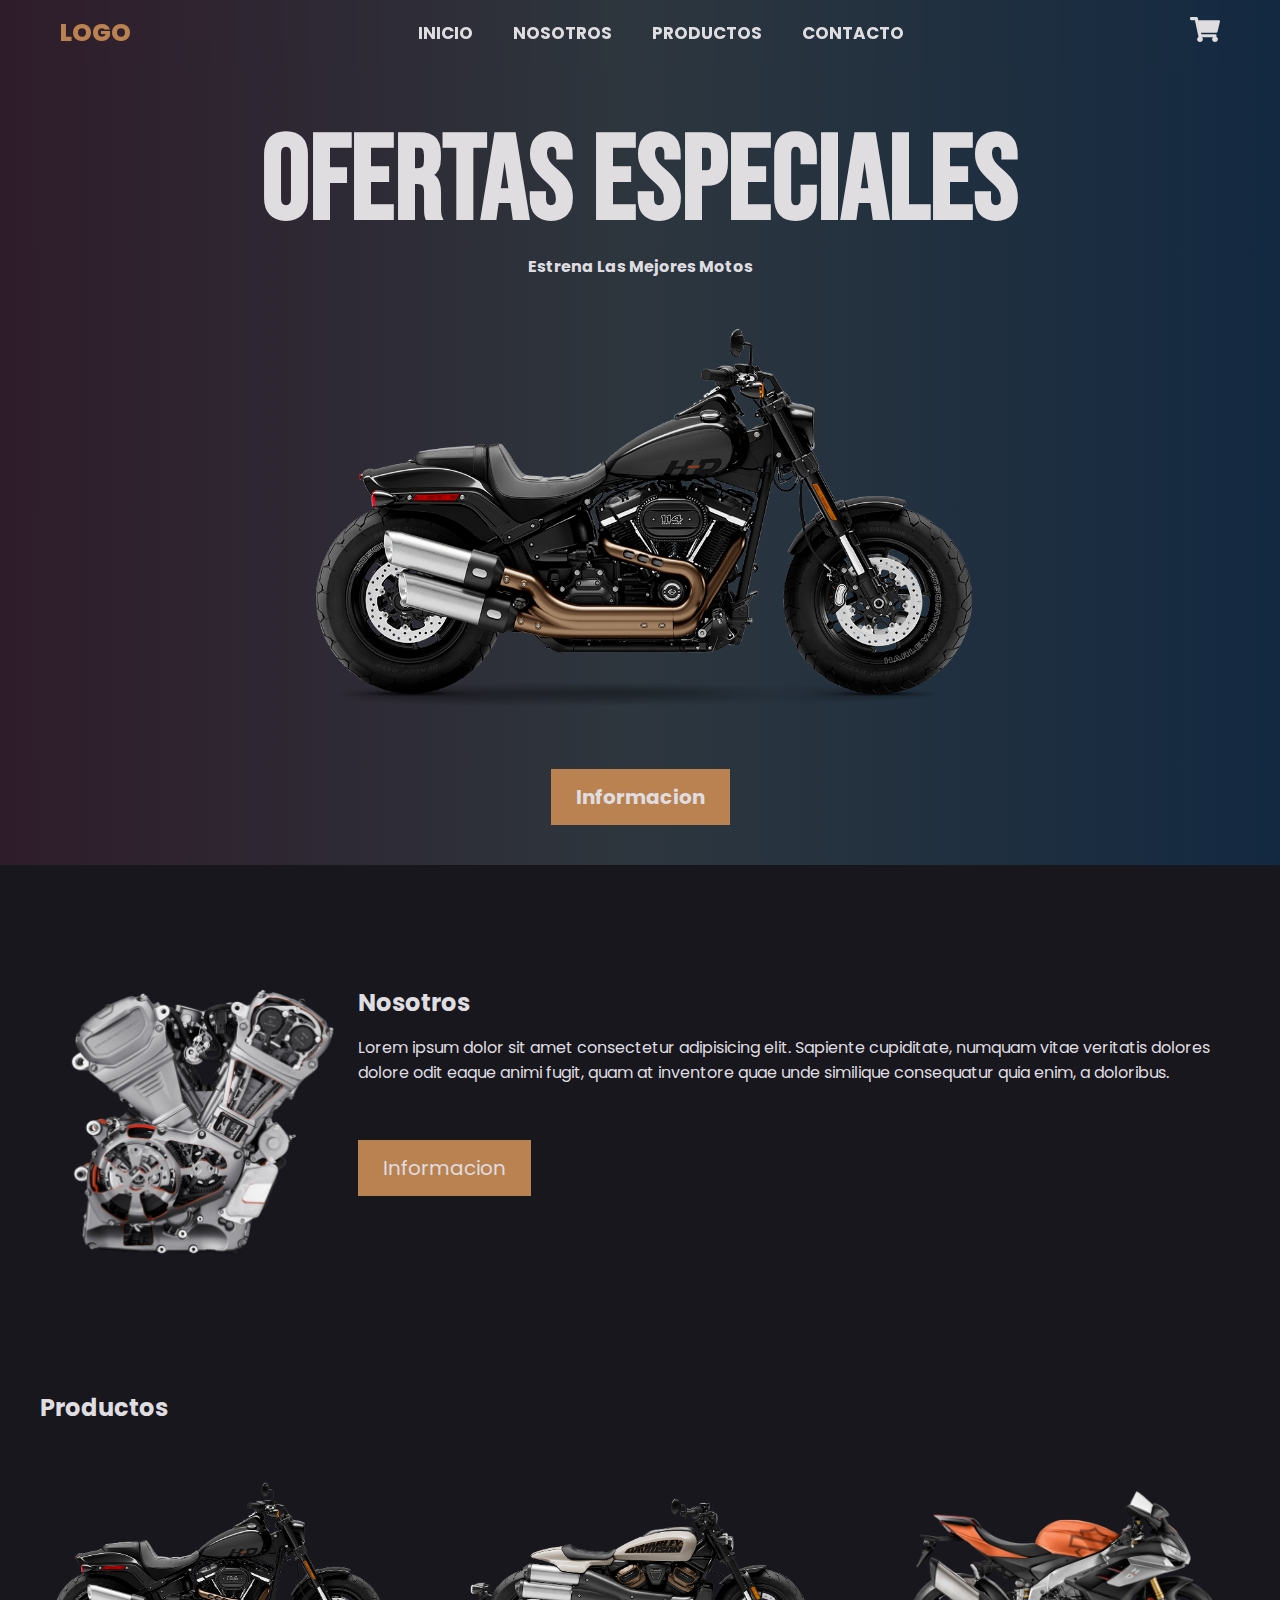
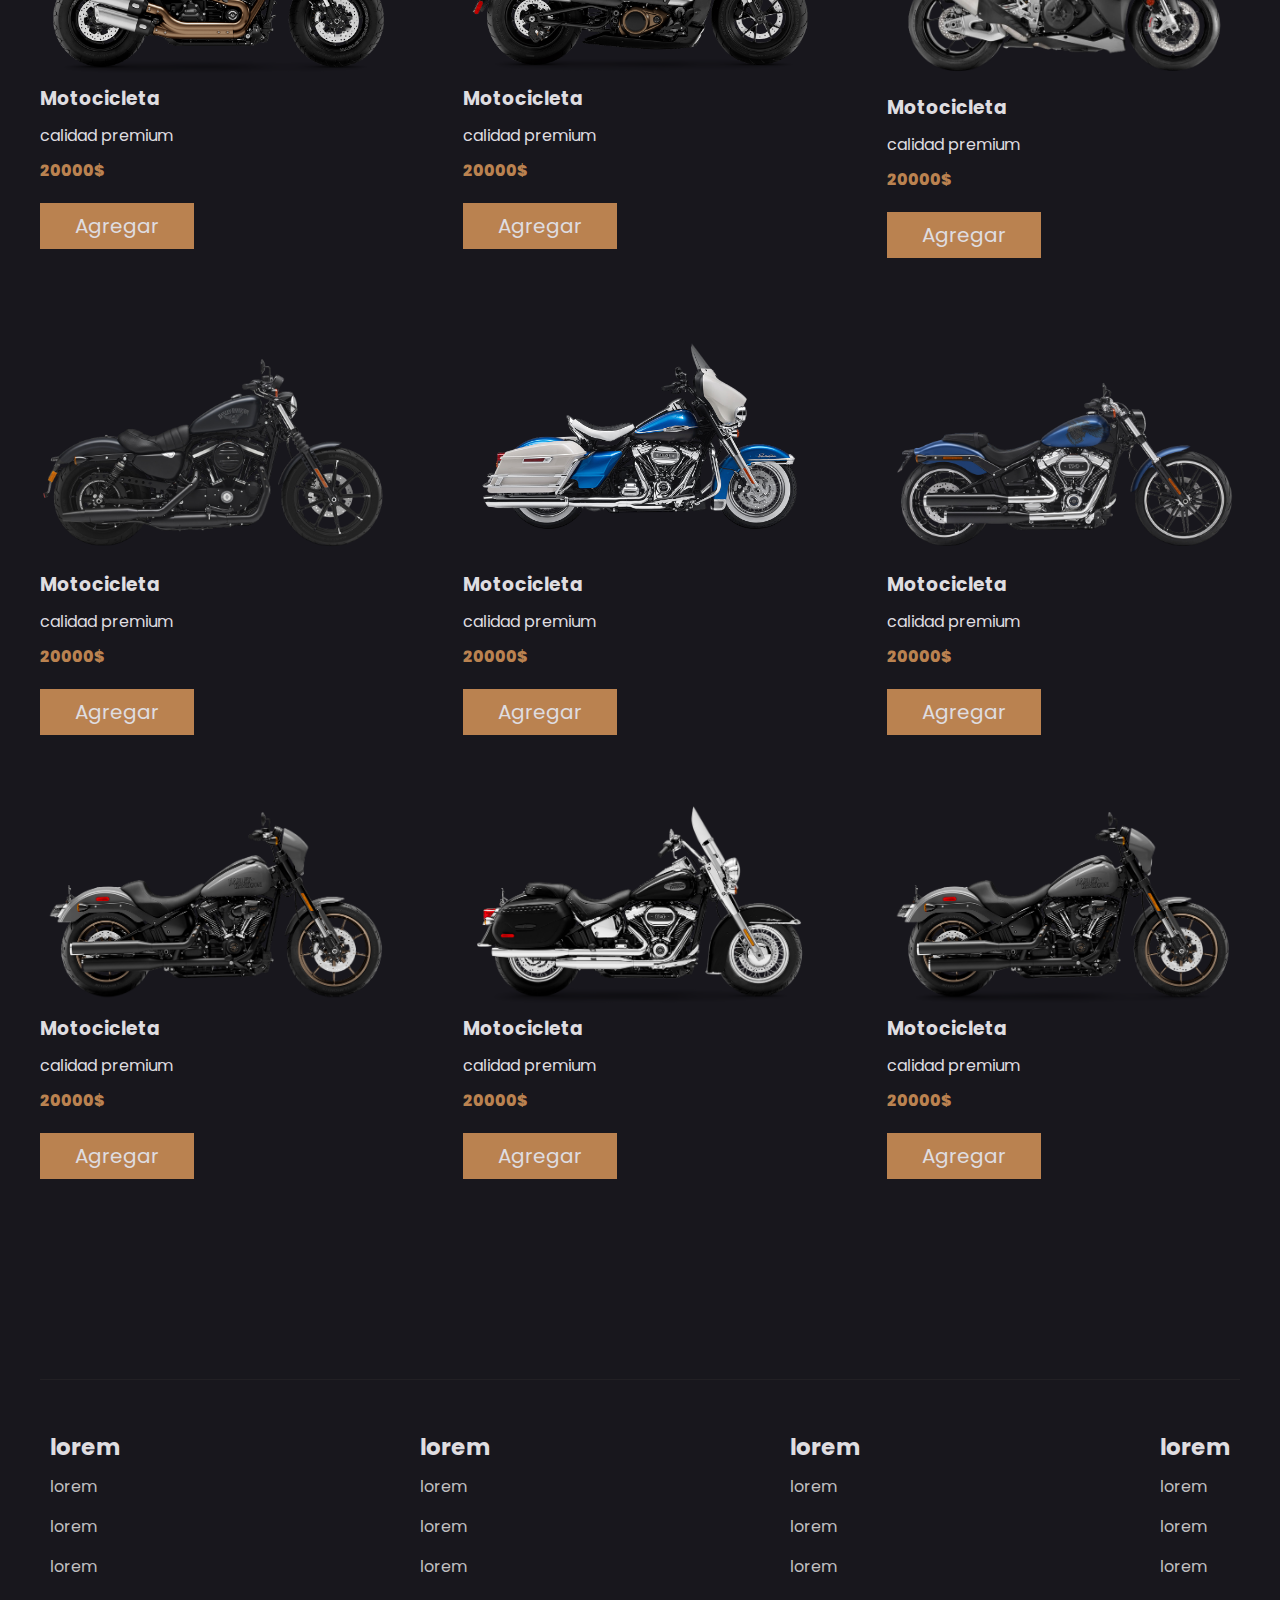
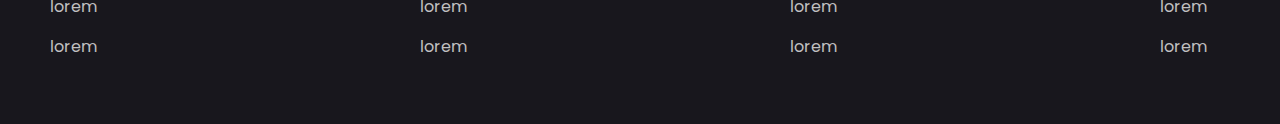
==== index.html @ 9e5b4191 "Add files via upload" ====
<!DOCTYPE html>
<html lang="en-us">
<head>
	<meta charset="UTF-8">
	<meta name="viewport" content="width=device-width, initial-scale=1.0">
	<title>Sequencing</title>
	<script type="text/javascript" src="main.js" defer></script>
	<link href="style.css"rel="stylesheet">
</head>

<body>

	<header class="header">
		<div class="menu container">
			<a href="#" class="logo">logo</a>
			<input type="checkbox" id="menu">
			<label for="menu">
				<img src="images/menu.png" class="menu-icono" alt="">
			</label>
			<nav class="navbar">
				<ul>
					<li>
						<li><a href="#">Inicio</a></li>
						<li><a href="#nosotros">nosotros</a></li>
						<li><a href="#productos">Productos</a></li>
						<li><a href="#contacto">Contacto</a></li>
					</li>
				</ul>
			</nav>
			<div>
				<ul>
					<li class="submenu">
						<img src="images/car.svg" alt="carrito" id="img-carrito">
						<div id="carrito">
							<table id="lista-carrito">
								<thead>
									<tr>
										<th>Imagen</th>
										<th>Nombre</th>
										<th>Precio</th>
									</tr>
								</thead>
								<tbody>

								</tbody>
							</table>
							<a href="#" class="btn-2" id="vaciar-carrito">Vaciar carrito</a>
						</div>
					</li>
				</ul>
			</div>
		</div>

		<div class="header-content container">
			<div class="header-txt">
				<h1>Ofertas Especiales</h1>
				<p>estrena las mejores motos</p>
				<img src="images/header.png" alt="" id="header-img">
				<a href="#" class="btn-1">Informacion</a>
			</div>
		</div>
	</header>

	<section class="about container">
		<a href="#" name="nosotros" class="scroll"></a>
		<div class="about-img">
			<img src="images/motor.png" alt="moto">
		</div>
		<div class="abot-txt">
			<h2>Nosotros</h2>
			<p>Lorem ipsum dolor sit amet consectetur adipisicing elit. Sapiente cupiditate, numquam vitae veritatis dolores dolore odit eaque animi fugit, quam at inventore quae unde similique consequatur quia enim, a doloribus.</p>
			<a href="#" class="btn-1">Informacion</a>
		</div>
	</section>

	<main class="products container" id="lista-1">
		<a href="#" name="productos" class="scroll"></a>
		<h2>Productos</h2>
		<div class="product-content">
			<div class="product">
				<img src="images/m1.png" alt="">
				<div class="product-txt">
					<h3>Motocicleta</h3>
					<p>calidad premium</p>
					<p class="precio">20000$</p>
					<a href="#" class="agregar-carrito btn-2" data-id="1">Agregar</a>
				</div>
			</div>
			<div class="product">
				<img src="images/m2.png" alt="">
				<div class="product-txt">
					<h3>Motocicleta</h3>
					<p>calidad premium</p>
					<p class="precio">20000$</p>
					<a href="#" class="agregar-carrito btn-2" data-id="2">Agregar</a>
				</div>
			</div>
			<div class="product">
				<img src="images/m3.png" alt="">
				<div class="product-txt">
					<h3>Motocicleta</h3>
					<p>calidad premium</p>
					<p class="precio">20000$</p>
					<a href="#" class="agregar-carrito btn-2" data-id="3">Agregar</a>
				</div>
			</div>
			<div class="product">
				<img src="images/m4.png" alt="">
				<div class="product-txt">
					<h3>Motocicleta</h3>
					<p>calidad premium</p>
					<p class="precio">20000$</p>
					<a href="#" class="agregar-carrito btn-2" data-id="4">Agregar</a>
				</div>
			</div>
			<div class="product">
				<img src="images/m5.png" alt="">
				<div class="product-txt">
					<h3>Motocicleta</h3>
					<p>calidad premium</p>
					<p class="precio">20000$</p>
					<a href="#" class="agregar-carrito btn-2" data-id="5">Agregar</a>
				</div>
			</div>
			<div class="product">
				<img src="images/m6.png" alt="">
				<div class="product-txt">
					<h3>Motocicleta</h3>
					<p>calidad premium</p>
					<p class="precio">20000$</p>
					<a href="#" class="agregar-carrito btn-2" data-id="6">Agregar</a>
				</div>
			</div>
			<div class="product">
				<img src="images/m7.png" alt="">
				<div class="product-txt">
					<h3>Motocicleta</h3>
					<p>calidad premium</p>
					<p class="precio">20000$</p>
					<a href="#" class="agregar-carrito btn-2" data-id="7">Agregar</a>
				</div>
			</div>
			<div class="product">
				<img src="images/m8.png" alt="">
				<div class="product-txt">
					<h3>Motocicleta</h3>
					<p>calidad premium</p>
					<p class="precio">20000$</p>
					<a href="#" class="agregar-carrito btn-2" data-id="8">Agregar</a>
				</div>
			</div>
			<div class="product">
				<img src="images/m9.png" alt="">
				<div class="product-txt">
					<h3>Motocicleta</h3>
					<p>calidad premium</p>
					<p class="precio">20000$</p>
					<a href="#" class="agregar-carrito btn-2" data-id="9">Agregar</a>
				</div>
			</div>
		</div>
	</main>

	<a href="#" name="contacto" class="scroll"></a>
	<footer class="footer-container container">
		<div class="link">
			<h3>lorem</h3>
			<ul>
				<li><a href="">lorem</a></li>
				<li><a href="">lorem</a></li>
				<li><a href="">lorem</a></li>
				<li><a href="">lorem</a></li>
				<li><a href="">lorem</a></li>
			</ul>
		</div>
		<div class="link">
			<h3>lorem</h3>
			<ul>
				<li><a href="">lorem</a></li>
				<li><a href="">lorem</a></li>
				<li><a href="">lorem</a></li>
				<li><a href="">lorem</a></li>
				<li><a href="">lorem</a></li>
			</ul>
		</div>
		<div class="link">
			<h3>lorem</h3>
			<ul>
				<li><a href="">lorem</a></li>
				<li><a href="">lorem</a></li>
				<li><a href="">lorem</a></li>
				<li><a href="">lorem</a></li>
				<li><a href="">lorem</a></li>
			</ul>
		</div>
		<div class="link">
			<h3>lorem</h3>
			<ul>
				<li><a href="">lorem</a></li>
				<li><a href="">lorem</a></li>
				<li><a href="">lorem</a></li>
				<li><a href="">lorem</a></li>
				<li><a href="">lorem</a></li>
			</ul>
		</div>
	</footer>

</body>
</html>
---- style.css ----
@import url('https://fonts.googleapis.com/css2?family=Bebas+Neue&family=Poppins:wght@400;500;600;700;800&display=swap');
/*
font-family: 'Bebas Neue', sans-serif;
font-family: 'Poppins', sans-serif;
*/
html { 
	scroll-behavior: smooth;
	font-family: Poppins;
} 
body {
/*	font-family: montserrat;*/
	background: #18171D;
}
* {
	box-sizing: border-box;
	padding: 0;
	margin: 0;
	text-decoration: none;
	list-style: none;
}
.scroll {
	scroll-margin-top: 60px ;
}

img {
	max-width: 100%;
}
.container {
	max-width: 1200px;
	margin: 0 auto;
}

.header {
	display: flex;
	align-items: center;
	min-height: 80vh;
	background: linear-gradient(90deg, 
		rgba(47, 28, 42, 1) 0%,
		rgba(45, 54, 62, 1) 50%,
		rgba(19, 41, 65, 1) 100%
	);
	font-weight: bold;
}

.menu {
/*	position: absolute;*/
	position: fixed;
	left:0;
	top:0;
	right:0;
	padding: 0 20px;

	backdrop-filter: blur(10px);
	display: flex;
	align-items: center;
	justify-content: space-between;
}

.logo {
	font-size: 25px;
	color: #BA8250;
	text-transform: uppercase;
	font-weight: 800;
}

.menu .navbar ul li {
	position: relative;
	float:left;
}
.menu .navbar ul li a {
	display: block;
	padding: 20px;
	font-size: 17px;
	color: #DFDDE0;
	text-transform: uppercase;
}
.navbar ul li a:hover {
	color: #BA8250;
}

#menu {
	display: none;
}
.menu-icono {
	width: 25px;
}
.menu label {
	cursor: pointer;
	display: none;
}

.submenu {
	position: relative;
}
.submenu #carrito {
	display: none;
	position: absolute;
	right: 0;
	backdrop-filter: blur(10px);
	top: 100%;
	z-index: 1;
	background: #4e4b5076;
	padding: 20px;
}
#img-carrito {
	cursor: pointer;
	color: red;
}

table {
	width: 100%;
	border-collapse: collapse;
}
table img {
	width: 100px;
	max-width: unset;
}
tr {
	border-bottom: 1px solid rgba(0, 0, 0, 0.3) ;
}
td, th {
	padding: 10px;
}
th, td {
	color: #DFDDE0;
}
.borrar {
	display: flex;
	justify-content: center;
	align-items: center;
	background: #BA8250;
	border-radius: 50%;
	width: 30px;
	height: 30px;
	color:#DFDE08;
	font-weight: 800;
	cursor: pointer;
}
.header-txt {
	text-align: center;
	display: flex;
	flex-direction: column;
	align-items: center;
	padding: 40px;
}
.header-txt h1 {
	font-family: Bebas Neue;
	font-size: 120px;
	margin-top: 70px;
	color:#DFDDE0;
}
.header-txt p {
	font-size: 16px;
	color:#DFDDE0;
	text-transform: capitalize;
	margin-bottom: 35px;
}
#header-img {
	width: 700px;
}

.btn-1, .btn-2 {
	display: inline-block;
	padding: 13px 25px;
	background: #BA8250;
	color:#DFDDE0;
	font-size: 20px;
	margin-top: 55px;
}

.about {
	display: flex;
	justify-content: space-between;
	padding: 120px 0;
}
.about-img {
	flex-basis: 50%;
	text-align: center;
}
.about-img img {
	width: 350px;
}
.about-txt {
	flex-basis: 50%;
}

h2 {
	color:#DFDDE0;
	margin-bottom: 15px;
}
h3 {
	color:#DFDDE0;
	margin-bottom: 10px;
}
p {
	color:#DFDDE0;
}

.products {
	padding: 0 0 200px 0;
}
.products h2 {
	margin-bottom: 50px;
}
.product-content {
	display: grid;
	grid-template-columns: repeat(3, 1fr);
	gap:70px;
}
.precio {
	color: #BA8250;
	font-weight: 800;
	padding: 10px 0;
	margin-bottom: 10px;
}

.btn-2 {
	margin: 0;
	padding: 8px 35px;
}

footer {
	border-top: 1px solid #BA81;
	padding: 50px 10px;
	display: flex;
	justify-content: space-between;
}

.link h3 {
	font-size: 23px;
}
.link a {
	font-size: 16px;
	color: #c0c0c1;
	display: block;
	margin-bottom: 15px;
}
.link a:hover {
	color: #BA8250;
}

@media (max-width:991px) {

	table {

	}
	table img {
		width: 80px;
	}
	td, th {
		padding: 8px;
	}
	#carrito {
		padding: 15px;
	}

	.menu {
		padding: 20px;
	}
	.menu label {
		display: initial;
	}
	.menu .navbar {
		display: none;
		position: absolute;
		top: 100%;
		left: 0;
		right: 0;
		background: #18171D;
	}
	.menu .navbar ul li {
		width: 100%;
	}

	#menu:checked ~ .navbar {
		display: initial;
	}

	.logo {
		display: none;
	}

	.submenu:hover #carrito {
		min-width: 100%;
	}

	.header {
		min-height: 0vh;
		padding: 100px 30px;
	}

	.header-txt {
		padding: 0;
	}

	.header-txt h1 {
		font-size: min(15vw, 100px);
		line-height: 1;
	}

	.about {
		padding: 30px;
		flex-direction: column;
		text-align: center;
	}
	.about-img {
		order: 2;
	}
	.about-img img {
		width: 250px;
	}
	.about-txt {
		margin-bottom: 25px;
	}

	.products {
		padding: 30px;
	}
	.product-content {
		grid-template-columns: repeat(1, 1fr);
		gap: 30px;
	}

	.footer {
		padding: 30px;
		flex-direction: column;
		text-align: center;
	}
}
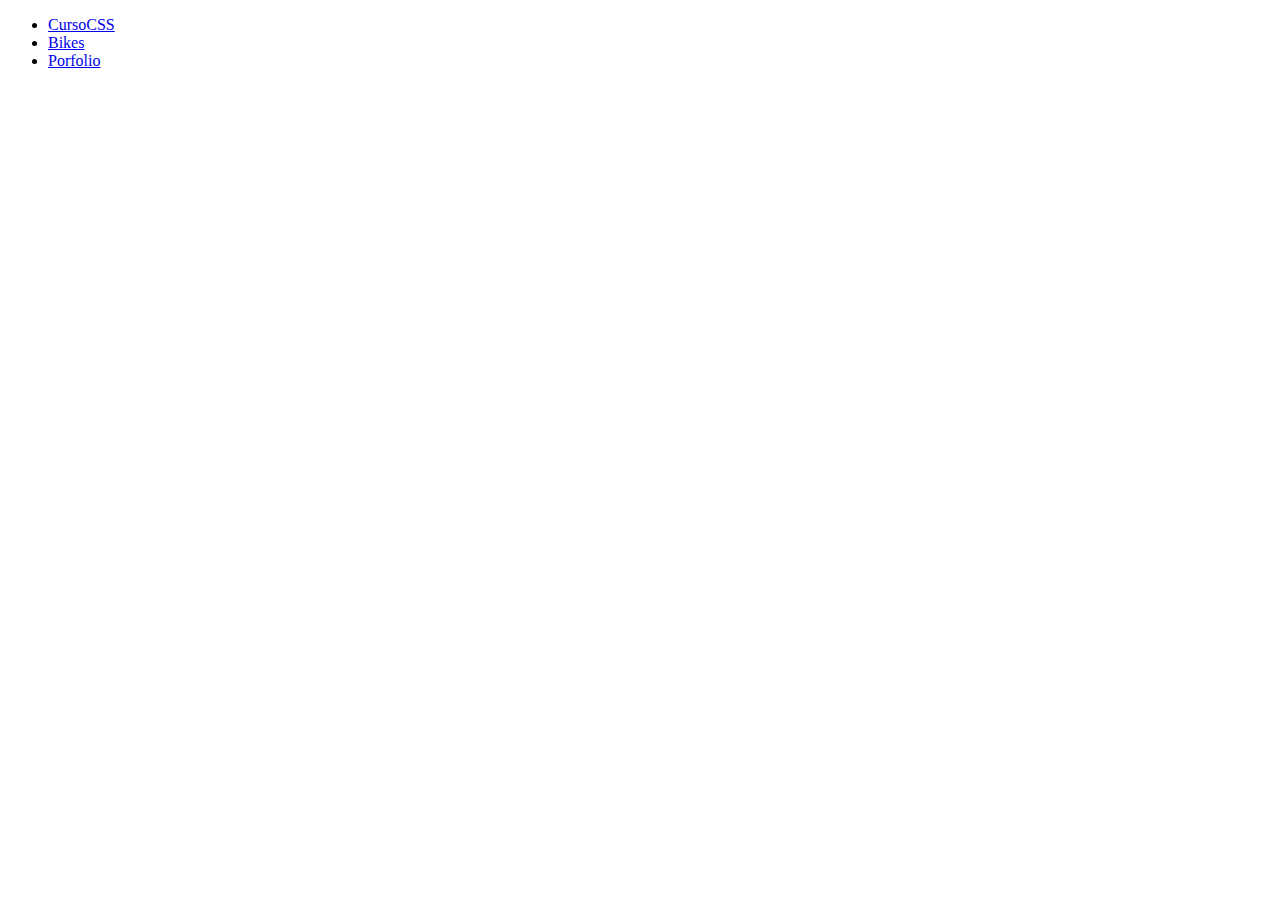
==== commit c62c2434: "Update index.html" ====
--- a/index.html
+++ b/index.html
@@ -1,209 +1,25 @@
 <!DOCTYPE html>
-<html lang="en-us">
+<html lang="en">
 <head>
 	<meta charset="UTF-8">
 	<meta name="viewport" content="width=device-width, initial-scale=1.0">
-	<title>Sequencing</title>
-	<script type="text/javascript" src="main.js" defer></script>
-	<link href="style.css"rel="stylesheet">
+	<title>n1stel7</title>
 </head>
+<body>
+	
 
-<body>
+	<ul>
+		<li>	
+			<a href="/CursoCSS">CursoCSS</a> 
+		</li>
+		<li>
+			<a href="/Bikes">Bikes</a>
+		</li>
+		<li>
+			<a href="/Porfolio">Porfolio</a>			
+		</li>
+	</ul>
 
-	<header class="header">
-		<div class="menu container">
-			<a href="#" class="logo">logo</a>
-			<input type="checkbox" id="menu">
-			<label for="menu">
-				<img src="images/menu.png" class="menu-icono" alt="">
-			</label>
-			<nav class="navbar">
-				<ul>
-					<li>
-						<li><a href="#">Inicio</a></li>
-						<li><a href="#nosotros">nosotros</a></li>
-						<li><a href="#productos">Productos</a></li>
-						<li><a href="#contacto">Contacto</a></li>
-					</li>
-				</ul>
-			</nav>
-			<div>
-				<ul>
-					<li class="submenu">
-						<img src="images/car.svg" alt="carrito" id="img-carrito">
-						<div id="carrito">
-							<table id="lista-carrito">
-								<thead>
-									<tr>
-										<th>Imagen</th>
-										<th>Nombre</th>
-										<th>Precio</th>
-									</tr>
-								</thead>
-								<tbody>
-
-								</tbody>
-							</table>
-							<a href="#" class="btn-2" id="vaciar-carrito">Vaciar carrito</a>
-						</div>
-					</li>
-				</ul>
-			</div>
-		</div>
-
-		<div class="header-content container">
-			<div class="header-txt">
-				<h1>Ofertas Especiales</h1>
-				<p>estrena las mejores motos</p>
-				<img src="images/header.png" alt="" id="header-img">
-				<a href="#" class="btn-1">Informacion</a>
-			</div>
-		</div>
-	</header>
-
-	<section class="about container">
-		<a href="#" name="nosotros" class="scroll"></a>
-		<div class="about-img">
-			<img src="images/motor.png" alt="moto">
-		</div>
-		<div class="abot-txt">
-			<h2>Nosotros</h2>
-			<p>Lorem ipsum dolor sit amet consectetur adipisicing elit. Sapiente cupiditate, numquam vitae veritatis dolores dolore odit eaque animi fugit, quam at inventore quae unde similique consequatur quia enim, a doloribus.</p>
-			<a href="#" class="btn-1">Informacion</a>
-		</div>
-	</section>
-
-	<main class="products container" id="lista-1">
-		<a href="#" name="productos" class="scroll"></a>
-		<h2>Productos</h2>
-		<div class="product-content">
-			<div class="product">
-				<img src="images/m1.png" alt="">
-				<div class="product-txt">
-					<h3>Motocicleta</h3>
-					<p>calidad premium</p>
-					<p class="precio">20000$</p>
-					<a href="#" class="agregar-carrito btn-2" data-id="1">Agregar</a>
-				</div>
-			</div>
-			<div class="product">
-				<img src="images/m2.png" alt="">
-				<div class="product-txt">
-					<h3>Motocicleta</h3>
-					<p>calidad premium</p>
-					<p class="precio">20000$</p>
-					<a href="#" class="agregar-carrito btn-2" data-id="2">Agregar</a>
-				</div>
-			</div>
-			<div class="product">
-				<img src="images/m3.png" alt="">
-				<div class="product-txt">
-					<h3>Motocicleta</h3>
-					<p>calidad premium</p>
-					<p class="precio">20000$</p>
-					<a href="#" class="agregar-carrito btn-2" data-id="3">Agregar</a>
-				</div>
-			</div>
-			<div class="product">
-				<img src="images/m4.png" alt="">
-				<div class="product-txt">
-					<h3>Motocicleta</h3>
-					<p>calidad premium</p>
-					<p class="precio">20000$</p>
-					<a href="#" class="agregar-carrito btn-2" data-id="4">Agregar</a>
-				</div>
-			</div>
-			<div class="product">
-				<img src="images/m5.png" alt="">
-				<div class="product-txt">
-					<h3>Motocicleta</h3>
-					<p>calidad premium</p>
-					<p class="precio">20000$</p>
-					<a href="#" class="agregar-carrito btn-2" data-id="5">Agregar</a>
-				</div>
-			</div>
-			<div class="product">
-				<img src="images/m6.png" alt="">
-				<div class="product-txt">
-					<h3>Motocicleta</h3>
-					<p>calidad premium</p>
-					<p class="precio">20000$</p>
-					<a href="#" class="agregar-carrito btn-2" data-id="6">Agregar</a>
-				</div>
-			</div>
-			<div class="product">
-				<img src="images/m7.png" alt="">
-				<div class="product-txt">
-					<h3>Motocicleta</h3>
-					<p>calidad premium</p>
-					<p class="precio">20000$</p>
-					<a href="#" class="agregar-carrito btn-2" data-id="7">Agregar</a>
-				</div>
-			</div>
-			<div class="product">
-				<img src="images/m8.png" alt="">
-				<div class="product-txt">
-					<h3>Motocicleta</h3>
-					<p>calidad premium</p>
-					<p class="precio">20000$</p>
-					<a href="#" class="agregar-carrito btn-2" data-id="8">Agregar</a>
-				</div>
-			</div>
-			<div class="product">
-				<img src="images/m9.png" alt="">
-				<div class="product-txt">
-					<h3>Motocicleta</h3>
-					<p>calidad premium</p>
-					<p class="precio">20000$</p>
-					<a href="#" class="agregar-carrito btn-2" data-id="9">Agregar</a>
-				</div>
-			</div>
-		</div>
-	</main>
-
-	<a href="#" name="contacto" class="scroll"></a>
-	<footer class="footer-container container">
-		<div class="link">
-			<h3>lorem</h3>
-			<ul>
-				<li><a href="">lorem</a></li>
-				<li><a href="">lorem</a></li>
-				<li><a href="">lorem</a></li>
-				<li><a href="">lorem</a></li>
-				<li><a href="">lorem</a></li>
-			</ul>
-		</div>
-		<div class="link">
-			<h3>lorem</h3>
-			<ul>
-				<li><a href="">lorem</a></li>
-				<li><a href="">lorem</a></li>
-				<li><a href="">lorem</a></li>
-				<li><a href="">lorem</a></li>
-				<li><a href="">lorem</a></li>
-			</ul>
-		</div>
-		<div class="link">
-			<h3>lorem</h3>
-			<ul>
-				<li><a href="">lorem</a></li>
-				<li><a href="">lorem</a></li>
-				<li><a href="">lorem</a></li>
-				<li><a href="">lorem</a></li>
-				<li><a href="">lorem</a></li>
-			</ul>
-		</div>
-		<div class="link">
-			<h3>lorem</h3>
-			<ul>
-				<li><a href="">lorem</a></li>
-				<li><a href="">lorem</a></li>
-				<li><a href="">lorem</a></li>
-				<li><a href="">lorem</a></li>
-				<li><a href="">lorem</a></li>
-			</ul>
-		</div>
-	</footer>
 
 </body>
-</html>+</html>
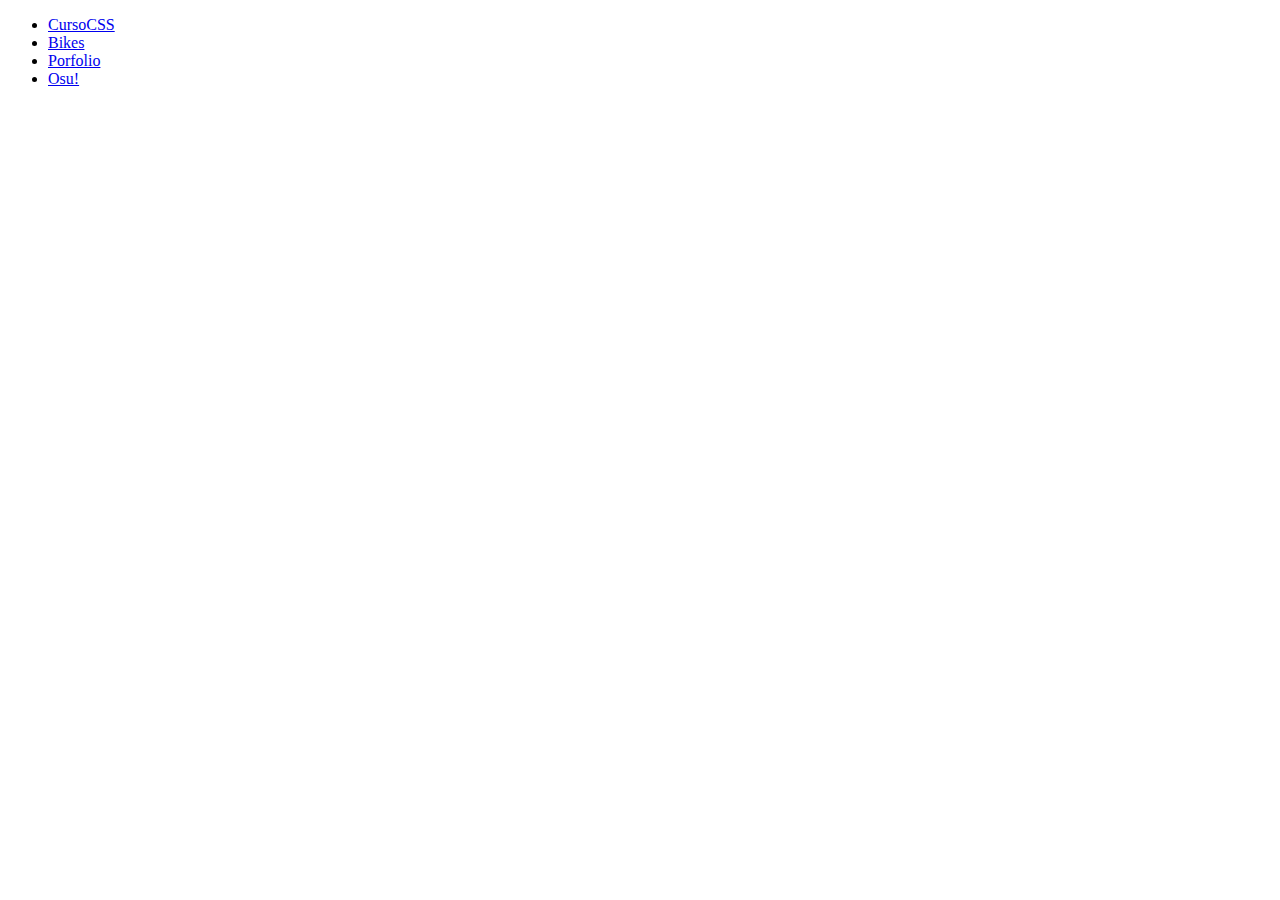
==== commit f03785fa: "Update index.html" ====
--- a/index.html
+++ b/index.html
@@ -18,6 +18,9 @@
 		<li>
 			<a href="/Porfolio">Porfolio</a>			
 		</li>
+		<li>
+			<a href="/osu.ppy.sh">Osu!</a>
+		</li>
 	</ul>
 
 
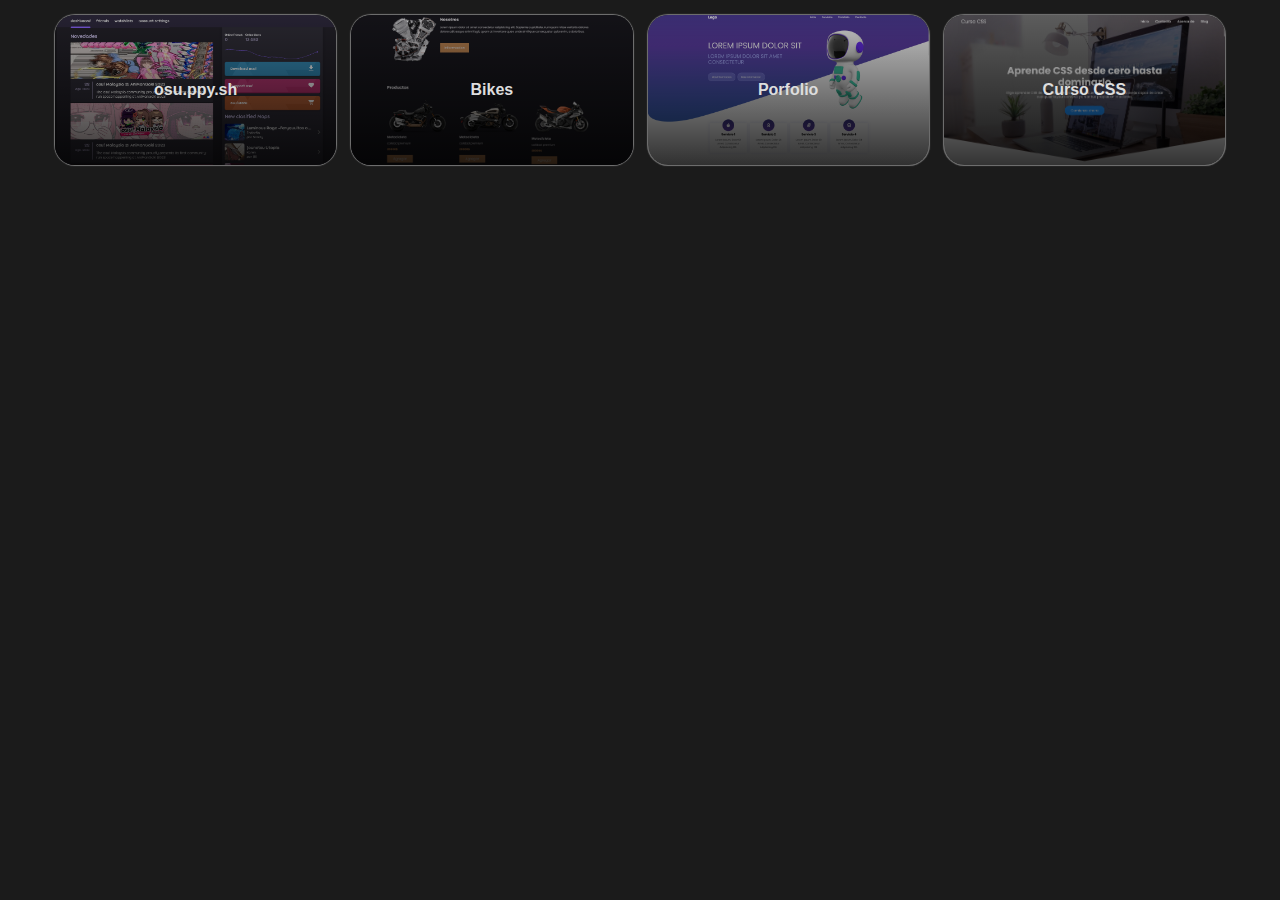
==== commit 612cea7f: "Update index.html" ====
--- a/index.html
+++ b/index.html
@@ -4,25 +4,73 @@
 	<meta charset="UTF-8">
 	<meta name="viewport" content="width=device-width, initial-scale=1.0">
 	<title>n1stel7</title>
+	<style>
+		body {
+			font-family: arial;
+			padding: 0;
+			margin: 0;
+			background: #1b1b1b;
+		}
+
+		.wrap {
+			width: 100%;
+			max-width: 1200px;
+			margin: auto;
+			height: 100vh;
+		}
+
+		.links {
+			padding: 15px;
+			display: grid;
+			grid-template-columns: repeat(auto-fit, minmax(200px, 1fr));
+			justify-content: stretch;
+			gap: 15px;
+		}
+
+		.links a {
+			display: flex;
+			justify-content: center;
+			align-items: center;
+			position: relative;
+			top: 0;
+			z-index: 1;
+			height: 150px;
+			overflow: hidden;
+
+			box-shadow: 0 0 1px 1px rgba(255, 255, 255, .4);
+			color: #ddd;
+			text-decoration: none;
+			border-radius: 20px;
+			background-size: cover;
+			background-position: center;
+			font-weight: bolder;
+			transition: top .2s;
+		}
+		.links a::after {
+			content: "";
+			position: absolute;
+			top: 0;
+			left: 0;
+			z-index: -1;
+			width: 100%;
+			height: 100%;
+			background: linear-gradient(to bottom, rgba(0, 0, 0, .2), rgba(0, 0, 0, .8));
+		}
+		.links a:hover {
+			top: -10px;
+		}
+	</style>
 </head>
 <body>
 	
-
-	<ul>
-		<li>	
-			<a href="/CursoCSS">CursoCSS</a> 
-		</li>
-		<li>
-			<a href="/Bikes">Bikes</a>
-		</li>
-		<li>
-			<a href="/Porfolio">Porfolio</a>			
-		</li>
-		<li>
-			<a href="/osu.ppy.sh">Osu!</a>
-		</li>
-	</ul>
-
+	<div class="wrap">
+		<div class="links">
+			<a href="/osu.ppy.sh" style="background-image:url(images/osu.png);">osu.ppy.sh</a>
+			<a href="/Bikes" style="background-image:url(images/bikes.png)">Bikes</a>
+			<a href="/Porfolio" style="background-image:url(images/porfolio.png)">Porfolio</a>
+			<a href="/CursoCSS" style="background-image:url(images/curso.png)">Curso CSS</a>
+		</div>
+	</div>
 
 </body>
 </html>
